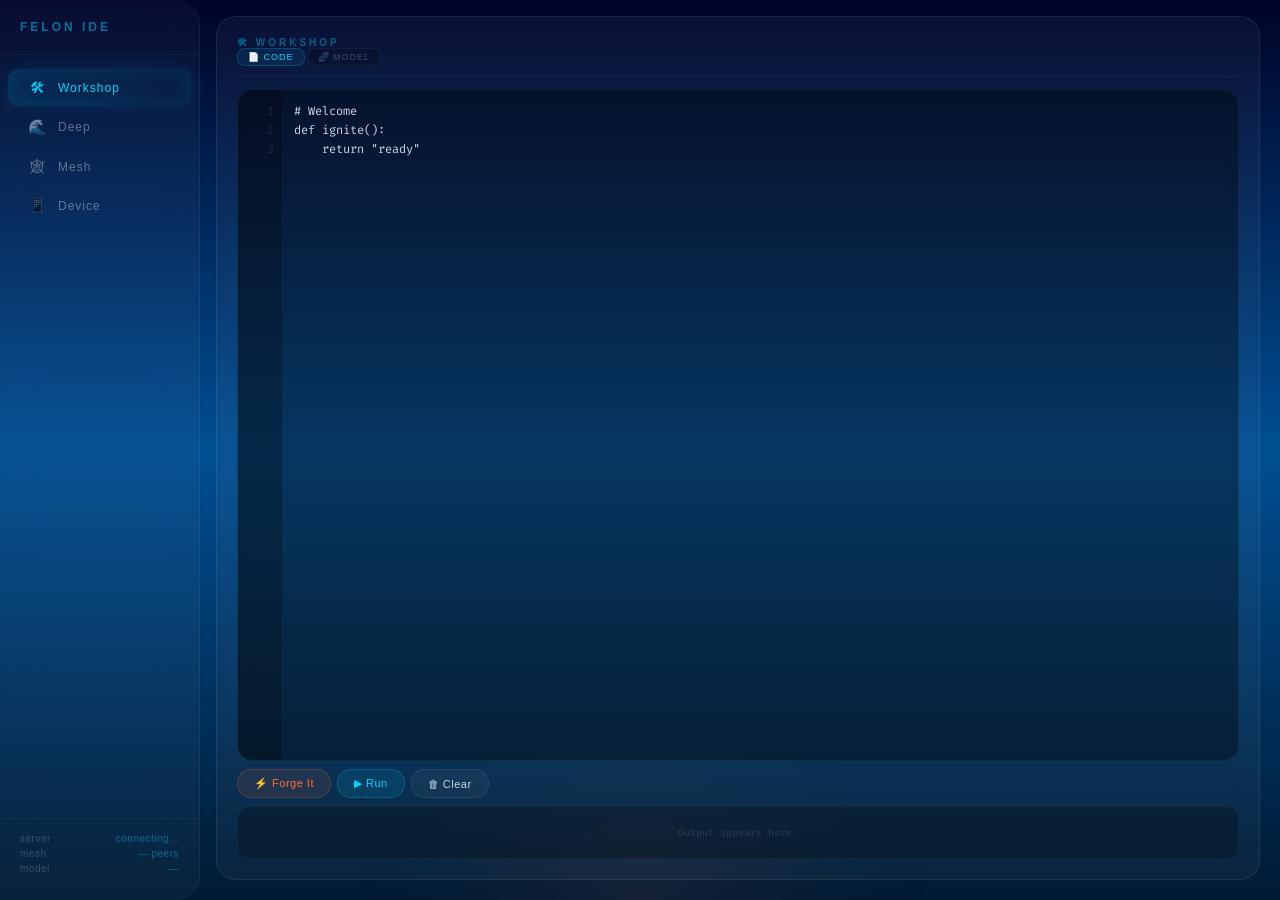
==== index.html @ 9ac079b7 "FELON IDE: universal model platform - train, chain, deploy any model" ====
<!DOCTYPE html>
<html lang="en">
<head>
<meta charset="UTF-8">
<meta name="viewport" content="width=device-width, initial-scale=1.0">
<title>FELON IDE</title>
<link rel="stylesheet" href="style.css">
<link href="https://fonts.googleapis.com/css2?family=Fira+Code:wght@300;400;500&display=swap" rel="stylesheet">
</head>
<body>

<div id="splash">
    <div class="splash-bg"></div>
    <div class="splash-stars"></div>
    <div class="splash-logo-container">
        <div class="splash-title">FELON IDE</div>
        <div class="splash-sub">U N I V E R S A L &nbsp; M O D E L &nbsp; P L A T F O R M</div>
    </div>
</div>

<div id="app">
    <aside id="sidebar">
        <div class="sidebar-logo-area">
            <span class="sidebar-brand-text">FELON IDE</span>
        </div>

        <button class="sidebar-tab active" data-panel="workshop">
            <span class="icon">&#x1F6E0;</span> <span>Workshop</span>
        </button>
        <button class="sidebar-tab" data-panel="deep">
            <span class="icon">&#x1F30A;</span> <span>Deep</span>
        </button>
        <button class="sidebar-tab" data-panel="mesh">
            <span class="icon">&#x1F578;</span> <span>Mesh</span>
        </button>
        <button class="sidebar-tab" data-panel="device">
            <span class="icon">&#x1F4F1;</span> <span>Device</span>
        </button>

        <div class="sidebar-status">
            <div class="status-row"><span class="label">server</span><span class="value" id="sidebar-engine">connecting...</span></div>
            <div class="status-row"><span class="label">mesh</span><span class="value" id="sidebar-mesh-peers">— peers</span></div>
            <div class="status-row"><span class="label">model</span><span class="value" id="sidebar-model">—</span></div>
        </div>
    </aside>

    <main id="main">
        <!-- Workshop: Code + Models -->
        <section id="panel-workshop" class="panel active">
            <div class="panel-header">
                <span>&#x1F6E0; Workshop</span>
                <div class="workshop-mode-tabs">
                    <button class="workshop-mode-tab active" data-mode="code">&#x1F4C4; Code</button>
                    <button class="workshop-mode-tab" data-mode="model">&#x1F9EC; Model</button>
                </div>
            </div>

            <!-- Code Mode -->
            <div id="workshop-code" class="workshop-mode-content">
                <div class="editor-wrapper">
                    <div id="editor-gutter" class="editor-gutter"><div>1</div></div>
                    <textarea id="code-editor" class="editor-area" placeholder="# Write code. Build anything." spellcheck="false"># Welcome
def ignite():
    return "ready"</textarea>
                </div>
                <div class="editor-actions">
                    <button id="forge-btn" class="btn btn-fire">&#x26A1; Forge It</button>
                    <button id="workshop-run-btn" class="btn btn-primary">&#x25B6; Run</button>
                    <button class="btn" onclick="document.getElementById('code-editor').value = ''">&#x1F5D1; Clear</button>
                </div>
                <div id="forge-log" class="forge-log">
                    <div class="forge-log-empty">Output appears here.</div>
                </div>
            </div>

            <!-- Model Mode -->
            <div id="workshop-model" class="workshop-mode-content" style="display:none">
                <div class="model-grid">
                    <div class="model-section" id="model-upload-section">
                        <div class="model-section-title">Load Model</div>
                        <div class="model-field">
                            <span class="model-field-label">Source</span>
                            <select id="model-source" class="model-select">
                                <option value="upload">Upload file</option>
                                <option value="huggingface">Hugging Face</option>
                                <option value="mesh">Mesh network</option>
                            </select>
                        </div>
                        <div id="model-upload-area" class="model-upload-area">
                            <div class="model-upload-zone" id="model-upload-zone">&#x1F4C2; Drop model file here or click to browse</div>
                        </div>
                        <div id="model-hf-area" class="model-hf-area" style="display:none">
                            <div class="model-field">
                                <span class="model-field-label">Model ID</span>
                                <input id="model-hf-id" class="model-input" placeholder="e.g. google/gemma-2-2b-it">
                            </div>
                            <button id="model-load-hf" class="btn btn-primary btn-small">Load</button>
                        </div>
                        <div class="model-loaded" id="model-loaded" style="display:none">
                            <div class="model-loaded-name" id="model-loaded-name">—</div>
                            <button id="model-unload" class="btn btn-small">&#x274C; Unload</button>
                        </div>
                        <hr class="model-divider">
                        <div class="model-field">
                            <span class="model-field-label">Params</span>
                            <div class="model-params-row">
                                <input id="model-lr" class="model-input model-input-sm" placeholder="lr" value="2e-5">
                                <input id="model-epochs" class="model-input model-input-sm" placeholder="epochs" value="3">
                                <input id="model-batch" class="model-input model-input-sm" placeholder="batch" value="8">
                            </div>
                        </div>
                    </div>
                    <div class="model-section" id="model-training-section">
                        <div class="model-section-title">Train / Chain</div>
                        <div class="model-field">
                            <span class="model-field-label">Training data</span>
                            <select id="model-data-source" class="model-select">
                                <option value="workshop">Workshop code</option>
                                <option value="file">Upload file</option>
                                <option value="mesh">Mesh dataset</option>
                            </select>
                        </div>
                        <div class="model-actions">
                            <button id="model-train-btn" class="btn btn-fire btn-small">&#x26A1; Train</button>
                            <button id="model-finetune-btn" class="btn btn-primary btn-small">&#x1F9EC; Fine-tune</button>
                            <button id="model-distill-btn" class="btn btn-small">&#x1F4A1; Distill</button>
                            <button id="model-breakdown-btn" class="btn btn-small">&#x1F50D; Analyze</button>
                        </div>
                        <div class="model-field" style="margin-top:8px">
                            <span class="model-field-label">Chain: Teacher &#x2192; Student</span>
                            <div class="model-chain-row">
                                <input id="model-teacher" class="model-input model-input-sm" placeholder="teacher model">
                                <span style="color:rgba(200,214,229,0.3)">&#x2192;</span>
                                <input id="model-student" class="model-input model-input-sm" placeholder="student model">
                            </div>
                            <button id="model-chain-btn" class="btn btn-small" style="margin-top:4px">&#x1F517; Chain Train</button>
                        </div>
                    </div>
                    <div class="model-section model-log-section" id="model-log-section">
                        <div class="model-section-title">Training Log</div>
                        <div id="model-log" class="model-log">
                            <div class="model-log-empty">Load a model and start training.</div>
                        </div>
                    </div>
                </div>
            </div>
        </section>

        <!-- Deep: Terminal / Chat -->
        <section id="panel-deep" class="panel">
            <div class="panel-header">&#x1F30A; Deep — Terminal &amp; Chat</div>
            <div class="terminal-wrapper">
                <div id="terminal-output"></div>
                <div class="terminal-input-line">
                    <span class="terminal-prompt">></span>
                    <input id="terminal-input" class="terminal-input" placeholder="Type a command or message..." spellcheck="false" autofocus>
                </div>
            </div>
            <div class="deep-quick-actions">
                <button class="btn btn-small deep-quick" data-cmd="help">&#x2753; Help</button>
                <button class="btn btn-small deep-quick" data-cmd="stats">&#x1F4CA; Stats</button>
                <button class="btn btn-small deep-quick" data-cmd="rabbit">&#x1F430; Rabbit</button>
                <button class="btn btn-small deep-quick" data-cmd="build">&#x1F525; Build</button>
                <button class="btn btn-small deep-quick" data-cmd="test">&#x2705; Test</button>
                <button class="btn btn-small deep-quick" data-cmd="mesh search">&#x1F578; Search Mesh</button>
            </div>
        </section>

        <!-- Mesh: P2P Network -->
        <section id="panel-mesh" class="panel">
            <div class="panel-header">&#x1F578; Mesh — Decentralized P2P Network</div>
            <div class="mesh-grid">
                <div class="mesh-section" id="mesh-identity">
                    <div class="mesh-section-title">Node</div>
                    <div class="mesh-id-row"><span class="mesh-id-label">ID</span><span class="mesh-id-value" id="mesh-node-id">initializing...</span></div>
                    <div class="mesh-id-row"><span class="mesh-id-label">key</span><span class="mesh-id-value mesh-key" id="mesh-pubkey">—</span></div>
                    <div class="mesh-id-row"><span class="mesh-id-label">peers</span><span class="mesh-id-value" id="mesh-peers">0</span></div>
                    <div class="mesh-status-badge">&#x25CF; Online</div>
                    <hr class="mesh-divider">
                    <div class="mesh-repo-actions">
                        <button id="mesh-init-btn" class="btn btn-small mesh-action">&#x1F4C1; Init</button>
                        <button id="mesh-publish-btn" class="btn btn-small btn-primary mesh-action">&#x1F4E4; Publish</button>
                        <button id="mesh-clone-btn" class="btn btn-small mesh-action">&#x1F4E5; Clone</button>
                    </div>
                    <div id="mesh-repo-input-area" class="mesh-repo-input-area" style="display:none">
                        <input id="mesh-repo-input" class="mesh-input" placeholder="repo name or node/repo">
                        <button id="mesh-repo-confirm" class="btn btn-small btn-primary">Go</button>
                    </div>
                </div>
                <div class="mesh-section mesh-feed-section" id="mesh-feed-section">
                    <div class="mesh-section-title">Network Feed</div>
                    <div id="mesh-feed" class="mesh-feed">
                        <div class="mesh-feed-empty">No peers yet — repos appear here.</div>
                    </div>
                </div>
            </div>
        </section>

        <!-- Device: Android APK Builder -->
        <section id="panel-device" class="panel">
            <div class="panel-header">&#x1F4F1; Device — Android APK Builder</div>
            <div class="device-grid">
                <div class="device-section" id="device-env">
                    <div class="device-section-title">Environment</div>
                    <div class="device-row"><span class="device-label">SDK</span><span class="device-value" id="device-sdk">checking...</span></div>
                    <div class="device-row"><span class="device-label">ADB</span><span class="device-value" id="device-adb">checking...</span></div>
                    <div class="device-row"><span class="device-label">Gradle</span><span class="device-value" id="device-gradle">checking...</span></div>
                    <div class="device-row"><span class="device-label">Devices</span><span class="device-value" id="device-devices">0</span></div>
                </div>
                <div class="device-section" id="device-config">
                    <div class="device-section-title">App Config</div>
                    <div class="device-field"><span class="device-field-label">App Name</span><input id="device-app-name" class="device-input" value="FelonApp"></div>
                    <div class="device-field"><span class="device-field-label">Package</span><input id="device-package" class="device-input" value="com.felon.app"></div>
                    <div class="device-field"><span class="device-field-label">Activity</span><input id="device-activity" class="device-input" value="MainActivity"></div>
                </div>
                <div class="device-section" id="device-actions-panel">
                    <div class="device-section-title">Actions</div>
                    <div class="device-button-grid">
                        <button id="device-gen-btn" class="btn device-btn">&#x1F4C2; Generate</button>
                        <button id="device-build-btn" class="btn btn-fire device-btn">&#x1F525; Build APK</button>
                        <button id="device-verify-btn" class="btn device-btn" disabled>&#x1F50D; Verify</button>
                        <button id="device-install-btn" class="btn btn-primary device-btn" disabled>&#x1F4E4; Install</button>
                        <button id="device-run-btn" class="btn device-btn" disabled>&#x25B6; Run</button>
                    </div>
                </div>
                <div class="device-section" id="device-output-panel">
                    <div class="device-section-title">Output</div>
                    <div id="device-output" class="device-output">
                        <div class="device-output-empty">Build output appears here.</div>
                    </div>
                    <div id="device-verify-output" class="device-verify-output"></div>
                </div>
            </div>
        </section>
    </main>
</div>

<!-- White Rabbit Consent Overlay -->
<div id="rabbit-consent" class="rabbit-consent-overlay">
    <div class="rabbit-consent-card">
        <div class="rabbit-consent-header">
            <div class="rabbit-consent-icon">&#x1F430;</div>
            <div class="rabbit-consent-title">White Rabbit Protocol</div>
            <div class="rabbit-consent-subtitle">Truth-Seeking Engine — For the Ghost</div>
        </div>
        <div class="rabbit-consent-body">
            <div class="rabbit-consent-section">
                <div class="rabbit-consent-section-title">What This Is</div>
                <div class="rabbit-consent-text">
                    White Rabbit is a truth-seeking investigator that traverses the dark web,
                    finding patterns and discrepancies across domains. It connects disclosures,
                    archives, and records to reveal hidden relationships.
                    It is designed to challenge everything you believe.
                </div>
            </div>
            <div class="rabbit-consent-section">
                <div class="rabbit-consent-section-title warning">&#x26A0;&#xFE0F; Not for Everyone</div>
                <div class="rabbit-consent-text warning-text">
                    This mode accesses unfiltered information. It may challenge your worldview
                    and expose things you cannot unsee. You must explicitly consent.
                    This runs for the ghost — the model uses it to question itself.
                </div>
            </div>
        </div>
        <div class="rabbit-consent-footer">
            <label class="rabbit-consent-check-label">
                <input type="checkbox" id="rabbit-consent-check">
                <span>I understand. I want to follow the White Rabbit.</span>
            </label>
            <button id="rabbit-consent-btn" class="btn btn-rabbit" disabled>&#x1F430; Enter the Rabbit Hole</button>
            <button id="rabbit-consent-decline" class="btn">Not for me</button>
        </div>
    </div>
</div>

<script src="app.js"></script>
</body>
</html>
---- style.css ----
*, *::before, *::after { margin: 0; padding: 0; box-sizing: border-box; }
html, body { height: 100%; overflow: hidden; }

body {
    font-family: 'Segoe UI', -apple-system, BlinkMacSystemFont, sans-serif;
    background: linear-gradient(180deg, #000428 0%, #004e92 50%, #001a33 100%);
    color: #c8d6e5;
    overflow: hidden;
    user-select: none;
}
body::after {
    content: '';
    position: fixed; bottom: -200px; left: 50%; transform: translateX(-50%);
    width: 600px; height: 400px;
    background: radial-gradient(ellipse at center, rgba(255,107,53,0.08) 0%, rgba(255,107,53,0.02) 40%, transparent 70%);
    pointer-events: none; z-index: 0;
}

/* Splash */
#splash {
    position: fixed; inset: 0; z-index: 1000;
    display: flex; flex-direction: column; align-items: center; justify-content: center;
    overflow: hidden;
    animation: splashFade 0.8s ease-out 3.2s forwards;
}
@keyframes splashFade { to { opacity: 0; pointer-events: none; } }
.splash-bg {
    position: absolute; inset: 0;
    background: #000005;
    animation: bgDescent 3s ease-in-out forwards;
}
@keyframes bgDescent {
    0% { background: #000005; }
    25% { background: radial-gradient(ellipse at 50% 30%, #000428, #000005); }
    50% { background: radial-gradient(ellipse at 50% 50%, #001a3a, #000428); }
    75% { background: radial-gradient(ellipse at 50% 50%, #003b6f, #001a3a); }
    100% { background: radial-gradient(ellipse at 50% 60%, #ff6b35 0%, #001a3a 30%, #000428 100%); }
}
.splash-stars { position: absolute; inset: 0; animation: starsFade 1.5s ease-out forwards; }
@keyframes starsFade { to { opacity: 0.2; } }
.splash-logo-container {
    position: relative; z-index: 2;
    animation: logoDescent 2.8s cubic-bezier(0.22, 0.97, 0.36, 1) forwards;
    transform: translateY(-120px); opacity: 0;
}
@keyframes logoDescent {
    0% { transform: translateY(-120px) scale(0.6); opacity: 0; }
    20% { transform: translateY(-40px) scale(0.85); opacity: 0.3; }
    50% { transform: translateY(-10px) scale(0.95); opacity: 0.7; }
    75% { transform: translateY(0) scale(1.05); opacity: 1; }
    100% { transform: translateY(0) scale(1); opacity: 1; }
}
.splash-logo-img {
    width: clamp(100px, 20vw, 180px);
    filter: drop-shadow(0 0 30px rgba(0,212,255,0.3));
    animation: logoGlowPulse 2s ease-in-out infinite 1.5s;
}
@keyframes logoGlowPulse {
    0%, 100% { filter: drop-shadow(0 0 20px rgba(0,212,255,0.3)) brightness(1); }
    50% { filter: drop-shadow(0 0 40px rgba(255,51,102,0.4)) brightness(1.2); }
}
.splash-title {
    font-size: clamp(1.8rem, 6vw, 3.5rem);
    font-weight: 100; letter-spacing: 16px;
    color: transparent;
    background: linear-gradient(135deg, #00d4ff 0%, #ffffff 50%, #ff6b35 100%);
    -webkit-background-clip: text; background-clip: text;
    margin-top: 16px;
    opacity: 0;
    animation: titleReveal 0.6s ease-out 1.8s forwards;
}
@keyframes titleReveal { to { opacity: 1; } }
.splash-sub {
    font-size: clamp(0.5rem, 1.2vw, 0.85rem);
    font-weight: 200; letter-spacing: 8px;
    color: rgba(0, 212, 255, 0.4);
    margin-top: 8px;
    opacity: 0;
    animation: titleReveal 0.6s ease-out 2.2s forwards;
}
.splash-particle {
    position: absolute; border-radius: 50%;
    background: #00d4ff;
    animation: particleStreak 2.5s ease-in infinite;
}
@keyframes particleStreak {
    0% { transform: translateY(-20px) scale(1); opacity: 0; }
    20% { opacity: 0.6; }
    80% { opacity: 0.2; }
    100% { transform: translateY(100vh) scale(0); opacity: 0; }
}

/* Bubbles */
.bubble {
    position: fixed; border-radius: 50%; pointer-events: none; z-index: 0;
    background: radial-gradient(circle at 30% 30%, rgba(0,212,255,0.08), transparent 70%);
    animation: floatUp linear infinite;
}
@keyframes floatUp {
    0% { transform: translateY(0) scale(1); opacity: 0; }
    10% { opacity: 0.4; }
    90% { opacity: 0.1; }
    100% { transform: translateY(-100vh) scale(0.3); opacity: 0; }
}

/* Layout */
#app {
    position: fixed; inset: 0; z-index: 1;
    display: flex;
    opacity: 0;
    animation: appFadeIn 0.8s ease-out 3.2s forwards;
}
@keyframes appFadeIn { to { opacity: 1; } }

/* Sidebar */
#sidebar {
    width: 200px; min-width: 200px;
    display: flex; flex-direction: column;
    background: rgba(255,255,255,0.03);
    backdrop-filter: blur(20px);
    -webkit-backdrop-filter: blur(20px);
    border-right: 1px solid rgba(255,255,255,0.06);
    border-radius: 0 24px 24px 0;
    padding: 20px 0 12px;
    gap: 2px;
    z-index: 2;
}
.sidebar-logo-area {
    display: flex; align-items: center; gap: 12px;
    padding: 0 20px 20px;
    border-bottom: 1px solid rgba(255,255,255,0.05);
    margin-bottom: 12px;
}
.sidebar-logo-mini { width: 32px; height: 38px; animation: heartbeat 3s ease-in-out infinite; }
@keyframes heartbeat {
    0%, 100% { transform: scale(1); }
    15% { transform: scale(1.08); }
    30% { transform: scale(1); }
    45% { transform: scale(1.05); }
    60% { transform: scale(1); }
}
.sidebar-brand-text { font-size: 12px; font-weight: 600; letter-spacing: 3px; color: rgba(0,212,255,0.5); }

.sidebar-tab {
    display: flex; align-items: center; gap: 10px;
    padding: 10px 20px;
    cursor: pointer;
    font-size: 12px; font-weight: 300; letter-spacing: 1px;
    color: rgba(200,214,229,0.45);
    border: none; background: none;
    transition: all 0.2s ease;
    border-radius: 10px;
    margin: 0 8px;
    text-align: left;
}
.sidebar-tab:hover {
    color: rgba(200,214,229,0.8);
    background: rgba(255,255,255,0.03);
    box-shadow: 0 0 20px rgba(0,212,255,0.15);
}
.sidebar-tab.active {
    color: #00d4ff;
    background: linear-gradient(135deg, rgba(0,212,255,0.1), rgba(0,212,255,0.02));
    box-shadow: inset 0 0 20px rgba(0,212,255,0.1), 0 0 20px rgba(0,212,255,0.1);
}
.sidebar-tab .icon { font-size: 15px; width: 20px; text-align: center; }
.sidebar-status { margin-top: auto; padding: 12px 16px; border-top: 1px solid rgba(255,255,255,0.04); font-size: 10px; }
.status-row { display: flex; justify-content: space-between; padding: 2px 4px; color: rgba(200,214,229,0.25); letter-spacing: 0.5px; }
.status-row .value { color: rgba(0,212,255,0.4); }

/* Main */
#main { flex: 1; display: flex; flex-direction: column; padding: 16px 20px 20px 16px; overflow: hidden; min-width: 0; }
.panel {
    display: none;
    flex-direction: column;
    height: 100%;
    background: rgba(255,255,255,0.04);
    backdrop-filter: blur(16px);
    -webkit-backdrop-filter: blur(16px);
    border-radius: 20px;
    border: 1px solid rgba(255,255,255,0.08);
    padding: 20px;
    overflow: hidden;
    animation: fadeSlideIn 0.4s ease-out;
}
@keyframes fadeSlideIn { from { opacity: 0; transform: translateY(8px); } to { opacity: 1; transform: translateY(0); } }
.panel.active { display: flex; }

.panel-header {
    font-size: 10px; font-weight: 600; letter-spacing: 3px; text-transform: uppercase;
    color: rgba(0,212,255,0.4);
    margin-bottom: 12px;
    padding-bottom: 10px;
    border-bottom: 1px solid rgba(255,255,255,0.04);
    flex-shrink: 0;
}

/* ── Workshop ── */
.editor-wrapper { flex: 1; display: flex; background: rgba(0,0,0,0.35); border-radius: 16px; overflow: hidden; border: 1px solid rgba(255,255,255,0.05); min-height: 0; }
.editor-gutter { width: 44px; min-width: 44px; background: rgba(0,0,0,0.25); padding: 12px 8px; text-align: right; font-family: 'Fira Code', monospace; font-size: 12px; line-height: 1.6; color: rgba(255,255,255,0.1); user-select: none; overflow: hidden; }
.editor-area { flex: 1; background: transparent; border: none; outline: none; padding: 12px; font-family: 'Fira Code', monospace; font-size: 12px; line-height: 1.6; color: #c8d6e5; resize: none; tab-size: 4; caret-color: #00d4ff; }
.editor-area::placeholder { color: rgba(255,255,255,0.08); }

.editor-actions { display: flex; gap: 6px; margin-top: 8px; flex-shrink: 0; }
.btn {
    padding: 7px 16px;
    border: 1px solid rgba(255,255,255,0.08);
    border-radius: 14px;
    background: rgba(255,255,255,0.04);
    color: #c8d6e5;
    font-size: 11px; font-weight: 400; letter-spacing: 0.5px;
    cursor: pointer;
    transition: all 0.2s ease;
}
.btn:hover { background: rgba(255,255,255,0.08); border-color: rgba(0,212,255,0.2); }
.btn-primary { background: rgba(0,212,255,0.1); border-color: rgba(0,212,255,0.2); color: #00d4ff; }
.btn-primary:hover { background: rgba(0,212,255,0.2); }
.btn-fire { background: rgba(255,107,53,0.1); border-color: rgba(255,107,53,0.2); color: #ff6b35; }
.btn-fire:hover { background: rgba(255,107,53,0.2); box-shadow: 0 4px 20px rgba(255,107,53,0.15); transform: translateY(-1px); }
.btn-small { padding: 5px 12px; font-size: 10px; border-radius: 10px; }

.forge-log {
    margin-top: 8px;
    background: rgba(0,0,0,0.25);
    border-radius: 12px;
    padding: 10px;
    font-family: 'Fira Code', monospace;
    font-size: 11px; line-height: 1.5;
    max-height: 120px;
    overflow-y: auto;
    border: 1px solid rgba(255,255,255,0.04);
    flex-shrink: 0;
}
.forge-log::-webkit-scrollbar { width: 4px; }
.forge-log::-webkit-scrollbar-track { background: transparent; }
.forge-log::-webkit-scrollbar-thumb { background: rgba(0,212,255,0.15); border-radius: 8px; }
.forge-log-empty { color: rgba(200,214,229,0.15); text-align: center; padding: 8px; font-size: 10px; }
.forge-line { color: rgba(200,214,229,0.6); padding: 1px 0; white-space: pre-wrap; word-break: break-all; }
.forge-line.success { color: #00ff88; }
.forge-line.error { color: #ff3366; }
.forge-line.info { color: rgba(0,212,255,0.5); }

/* ── Deep ── */
.terminal-wrapper {
    flex: 1;
    background: rgba(0,0,0,0.5);
    border-radius: 16px;
    padding: 14px;
    font-family: 'Fira Code', 'Cascadia Code', monospace;
    font-size: 12px; line-height: 1.6;
    overflow-y: auto;
    border: 1px solid rgba(255,255,255,0.04);
    display: flex; flex-direction: column;
    min-height: 0;
}
.terminal-wrapper::-webkit-scrollbar { width: 4px; }
.terminal-wrapper::-webkit-scrollbar-track { background: transparent; }
.terminal-wrapper::-webkit-scrollbar-thumb { background: rgba(0,255,136,0.15); border-radius: 8px; }
#terminal-output { flex: 1; overflow-y: auto; min-height: 0; }
.terminal-line { color: rgba(0,255,136,0.7); word-break: break-all; padding: 1px 0; font-size: 12px; }
.terminal-line.prompt { color: #00ff88; }
.terminal-line.error { color: #ff3366; }
.terminal-line.info { color: rgba(200,214,229,0.4); }
.terminal-line.chimera { color: #00d4ff; }
.terminal-line.forge { color: #ff6b35; }
.terminal-line.rabbit { color: #ffffff; }
.terminal-line.dream { color: #c084fc; }
.terminal-line.test { color: #00ff88; }
.terminal-line.psycho-manifesto { color: #ff3366; font-weight: 600; font-size: 13px; letter-spacing: 1px; text-shadow: 0 0 20px rgba(255,51,102,0.3); }
.terminal-line.psycho-banner { color: #ff3366; font-weight: 700; font-size: 12px; letter-spacing: 2px; text-shadow: 0 0 30px rgba(255,51,102,0.4); }
.terminal-line.psycho-summary { color: #ff6b35; font-weight: 600; font-size: 11px; letter-spacing: 1px; text-shadow: 0 0 20px rgba(255,107,53,0.3); }

.terminal-input-line {
    display: flex; align-items: center; gap: 8px;
    margin-top: 6px; padding-top: 6px;
    border-top: 1px solid rgba(255,255,255,0.03);
    flex-shrink: 0;
}
.terminal-prompt { color: #00ff88; font-size: 12px; white-space: nowrap; }
.terminal-input {
    flex: 1;
    background: transparent; border: none; outline: none;
    color: #00ff88;
    font-family: 'Fira Code', monospace;
    font-size: 12px;
    caret-color: #00ff88;
}
.terminal-input::placeholder { color: rgba(0,255,136,0.12); }

.deep-quick-actions {
    display: flex; gap: 4px; margin-top: 8px; flex-wrap: wrap; flex-shrink: 0;
}
.deep-quick {
    background: rgba(0,212,255,0.06);
    border-color: rgba(0,212,255,0.1);
    color: rgba(0,212,255,0.5);
    font-size: 9px;
    letter-spacing: 0.5px;
}
.deep-quick:hover {
    background: rgba(0,212,255,0.12);
    color: #00d4ff;
}

/* ── Mesh ── */
.mesh-grid { flex: 1; display: grid; grid-template-columns: 1fr 1.5fr; gap: 12px; overflow: hidden; min-height: 0; }
.mesh-section { background: rgba(0,0,0,0.2); border-radius: 16px; padding: 16px; border: 1px solid rgba(255,255,255,0.04); overflow-y: auto; }
.mesh-section::-webkit-scrollbar { width: 4px; }
.mesh-section::-webkit-scrollbar-track { background: transparent; }
.mesh-section::-webkit-scrollbar-thumb { background: rgba(0,212,255,0.15); border-radius: 8px; }
.mesh-section-title { font-size: 9px; font-weight: 600; letter-spacing: 2px; text-transform: uppercase; color: rgba(0,212,255,0.3); margin-bottom: 10px; padding-bottom: 6px; border-bottom: 1px solid rgba(255,255,255,0.04); }
.mesh-feed-section { display: flex; flex-direction: column; }
.mesh-feed { flex: 1; overflow-y: auto; min-height: 0; }
.mesh-id-row { display: flex; justify-content: space-between; padding: 3px 0; font-size: 11px; border-bottom: 1px solid rgba(255,255,255,0.02); }
.mesh-id-label { color: rgba(200,214,229,0.35); font-weight: 300; letter-spacing: 1px; }
.mesh-id-value { color: #c8d6e5; font-family: 'Fira Code', monospace; font-size: 10px; }
.mesh-key { color: rgba(0,212,255,0.4); font-size: 9px; }
.mesh-status-badge { margin-top: 8px; font-size: 9px; letter-spacing: 2px; color: #00ff88; text-align: center; padding: 5px; border-radius: 10px; background: rgba(0,255,136,0.06); border: 1px solid rgba(0,255,136,0.12); }
.mesh-divider { border: none; border-top: 1px solid rgba(255,255,255,0.04); margin: 10px 0; }
.mesh-repo-actions { display: flex; gap: 4px; margin-top: 8px; flex-wrap: wrap; }
.mesh-action { flex: 1; min-width: 60px; text-align: center; }
.mesh-repo-input-area { display: flex; gap: 4px; margin-top: 6px; }
.mesh-input { flex: 1; padding: 5px 8px; background: rgba(0,0,0,0.35); border: 1px solid rgba(255,255,255,0.08); border-radius: 8px; color: #c8d6e5; font-family: 'Fira Code', monospace; font-size: 10px; outline: none; }
.mesh-input:focus { border-color: rgba(0,212,255,0.3); }

.mesh-feed-empty { display: flex; align-items: center; justify-content: center; height: 100%; font-size: 11px; font-weight: 200; color: rgba(200,214,229,0.15); text-align: center; padding: 20px; letter-spacing: 0.5px; line-height: 1.6; }
.mesh-feed-item { padding: 8px 10px; border-radius: 10px; background: rgba(255,255,255,0.02); border: 1px solid rgba(255,255,255,0.03); margin-bottom: 4px; transition: all 0.2s; cursor: pointer; }
.mesh-feed-item:hover { background: rgba(0,212,255,0.04); border-color: rgba(0,212,255,0.1); }
.mesh-feed-item-header { display: flex; justify-content: space-between; align-items: center; margin-bottom: 2px; }
.mesh-feed-item-name { font-size: 11px; font-weight: 400; color: #c8d6e5; }
.mesh-feed-item-node { font-size: 8px; font-family: 'Fira Code', monospace; color: rgba(0,212,255,0.3); }
.mesh-feed-item-meta { display: flex; gap: 10px; font-size: 9px; color: rgba(200,214,229,0.3); }

/* ── Device ── */
.device-grid { flex: 1; display: grid; grid-template-columns: 1fr 1.2fr; grid-template-rows: auto auto; gap: 10px; overflow: hidden; min-height: 0; }
.device-section { background: rgba(0,0,0,0.2); border-radius: 16px; padding: 14px; border: 1px solid rgba(255,255,255,0.04); overflow-y: auto; }
.device-section::-webkit-scrollbar { width: 4px; }
.device-section::-webkit-scrollbar-track { background: transparent; }
.device-section::-webkit-scrollbar-thumb { background: rgba(0,212,255,0.15); border-radius: 8px; }
.device-section-title { font-size: 9px; font-weight: 600; letter-spacing: 2px; text-transform: uppercase; color: rgba(0,212,255,0.3); margin-bottom: 10px; padding-bottom: 6px; border-bottom: 1px solid rgba(255,255,255,0.04); }
#device-env { grid-column: 1; grid-row: 1; }
#device-config { grid-column: 2; grid-row: 1; }
#device-actions-panel { grid-column: 1; grid-row: 2; }
#device-output-panel { grid-column: 2; grid-row: 2; }

.device-row { display: flex; justify-content: space-between; padding: 3px 0; font-size: 11px; border-bottom: 1px solid rgba(255,255,255,0.02); }
.device-label { color: rgba(200,214,229,0.35); font-weight: 300; letter-spacing: 1px; }
.device-value { color: #c8d6e5; font-family: 'Fira Code', monospace; font-size: 10px; }
.device-value.good { color: #00ff88; }
.device-value.bad { color: #ff3366; }
.device-field { margin-bottom: 6px; }
.device-field-label { display: block; font-size: 9px; font-weight: 300; letter-spacing: 1px; color: rgba(200,214,229,0.35); margin-bottom: 3px; }
.device-input { width: 100%; padding: 5px 8px; background: rgba(0,0,0,0.35); border: 1px solid rgba(255,255,255,0.08); border-radius: 8px; color: #c8d6e5; font-family: 'Fira Code', monospace; font-size: 11px; outline: none; transition: border-color 0.2s; }
.device-input:focus { border-color: rgba(0,212,255,0.3); }

.device-button-grid { display: grid; grid-template-columns: 1fr 1fr; gap: 6px; }
.device-btn { padding: 8px 10px; font-size: 10px; text-align: center; }
.device-btn:disabled { opacity: 0.3; cursor: not-allowed; }

.device-output { flex: 1; margin-top: 6px; background: rgba(0,0,0,0.3); border-radius: 10px; padding: 10px; font-family: 'Fira Code', monospace; font-size: 10px; line-height: 1.5; overflow-y: auto; min-height: 60px; border: 1px solid rgba(255,255,255,0.04); }
.device-output::-webkit-scrollbar { width: 4px; }
.device-output::-webkit-scrollbar-track { background: transparent; }
.device-output::-webkit-scrollbar-thumb { background: rgba(0,212,255,0.15); border-radius: 8px; }
.device-output-empty { color: rgba(200,214,229,0.15); text-align: center; padding: 12px; font-size: 10px; }
.device-output-line { color: rgba(200,214,229,0.6); padding: 1px 0; white-space: pre-wrap; word-break: break-all; }
.device-output-line.success { color: #00ff88; }
.device-output-line.error { color: #ff3366; }
.device-output-line.info { color: rgba(0,212,255,0.5); }
.device-verify-output { margin-top: 6px; font-family: 'Fira Code', monospace; font-size: 9px; color: rgba(200,214,229,0.4); line-height: 1.4; white-space: pre-wrap; }

/* ── Workshop: Code/Model Toggle ── */
.workshop-mode-tabs { display: flex; gap: 2px; margin-left: auto; }
.workshop-mode-tab {
    padding: 3px 10px;
    font-size: 9px; letter-spacing: 1px; text-transform: uppercase;
    border: 1px solid rgba(255,255,255,0.06);
    border-radius: 8px;
    background: rgba(0,0,0,0.2);
    color: rgba(200,214,229,0.3);
    cursor: pointer;
    transition: all 0.2s;
}
.workshop-mode-tab:hover { color: rgba(200,214,229,0.6); border-color: rgba(0,212,255,0.2); }
.workshop-mode-tab.active {
    color: #00d4ff;
    background: rgba(0,212,255,0.08);
    border-color: rgba(0,212,255,0.2);
}
.workshop-mode-content { display: flex; flex-direction: column; flex: 1; min-height: 0; }

/* ── Model Training ── */
.model-grid { flex: 1; display: grid; grid-template-columns: 1fr 1fr; grid-template-rows: auto 1fr; gap: 10px; overflow: hidden; min-height: 0; }
.model-section { background: rgba(0,0,0,0.2); border-radius: 14px; padding: 14px; border: 1px solid rgba(255,255,255,0.04); overflow-y: auto; display: flex; flex-direction: column; }
.model-section::-webkit-scrollbar { width: 4px; }
.model-section::-webkit-scrollbar-track { background: transparent; }
.model-section::-webkit-scrollbar-thumb { background: rgba(0,212,255,0.15); border-radius: 8px; }
.model-section-title { font-size: 9px; font-weight: 600; letter-spacing: 2px; text-transform: uppercase; color: rgba(0,212,255,0.3); margin-bottom: 8px; padding-bottom: 6px; border-bottom: 1px solid rgba(255,255,255,0.04); flex-shrink: 0; }
#model-upload-section { grid-column: 1; grid-row: 1; }
#model-training-section { grid-column: 2; grid-row: 1; }
.model-log-section { grid-column: 1 / 3; grid-row: 2; }

.model-field { margin-bottom: 6px; }
.model-field-label { display: block; font-size: 9px; font-weight: 300; letter-spacing: 1px; color: rgba(200,214,229,0.35); margin-bottom: 3px; }
.model-select {
    width: 100%; padding: 5px 8px;
    background: rgba(0,0,0,0.35);
    border: 1px solid rgba(255,255,255,0.08);
    border-radius: 8px;
    color: #c8d6e5;
    font-family: 'Fira Code', monospace;
    font-size: 10px;
    outline: none;
    cursor: pointer;
}
.model-select:focus { border-color: rgba(0,212,255,0.3); }
.model-select option { background: #001a33; color: #c8d6e5; }

.model-input { width: 100%; padding: 5px 8px; background: rgba(0,0,0,0.35); border: 1px solid rgba(255,255,255,0.08); border-radius: 8px; color: #c8d6e5; font-family: 'Fira Code', monospace; font-size: 10px; outline: none; }
.model-input:focus { border-color: rgba(0,212,255,0.3); }
.model-input-sm { width: auto; min-width: 50px; flex: 1; }
.model-params-row { display: flex; gap: 4px; }
.model-chain-row { display: flex; align-items: center; gap: 4px; }
.model-actions { display: flex; gap: 4px; flex-wrap: wrap; margin-top: 4px; }

.model-upload-area { margin: 6px 0; }
.model-upload-zone {
    padding: 16px;
    border: 1px dashed rgba(255,255,255,0.1);
    border-radius: 10px;
    text-align: center;
    font-size: 10px;
    color: rgba(200,214,229,0.2);
    cursor: pointer;
    transition: all 0.2s;
}
.model-upload-zone:hover { border-color: rgba(0,212,255,0.3); background: rgba(0,212,255,0.03); color: rgba(0,212,255,0.3); }

.model-hf-area { display: flex; gap: 4px; align-items: flex-end; margin: 6px 0; }
.model-hf-area .model-field { flex: 1; margin: 0; }

.model-loaded { display: flex; align-items: center; gap: 8px; margin: 6px 0; padding: 6px 10px; background: rgba(0,255,136,0.04); border: 1px solid rgba(0,255,136,0.1); border-radius: 8px; }
.model-loaded-name { font-size: 11px; font-weight: 400; color: #00ff88; flex: 1; }

.model-divider { border: none; border-top: 1px solid rgba(255,255,255,0.04); margin: 8px 0; }

.model-log { flex: 1; overflow-y: auto; font-family: 'Fira Code', monospace; font-size: 10px; line-height: 1.5; background: rgba(0,0,0,0.2); border-radius: 8px; padding: 8px; }
.model-log-empty { color: rgba(200,214,229,0.12); text-align: center; padding: 16px; font-size: 10px; }
.model-log-line { padding: 1px 4px; color: rgba(200,214,229,0.5); white-space: pre-wrap; word-break: break-all; }
.model-log-line.info { color: rgba(0,212,255,0.5); }
.model-log-line.success { color: #00ff88; }
.model-log-line.error { color: #ff3366; }
.model-log-line.train { color: #ff6b35; }

/* ── White Rabbit Consent ── */
.rabbit-consent-overlay {
    position: fixed; inset: 0; z-index: 9999;
    display: none;
    align-items: center; justify-content: center;
    background: rgba(0,0,10,0.9);
    backdrop-filter: blur(16px);
    -webkit-backdrop-filter: blur(16px);
}
.rabbit-consent-overlay.visible { display: flex; }
.rabbit-consent-card {
    width: min(520px, 90vw);
    max-height: 85vh;
    background: linear-gradient(180deg, rgba(20,0,40,0.95), rgba(0,0,20,0.98));
    border: 1px solid rgba(255,51,102,0.15);
    border-radius: 20px;
    display: flex; flex-direction: column;
    overflow: hidden;
    box-shadow: 0 0 80px rgba(255,51,102,0.08), 0 0 200px rgba(0,0,0,0.5);
}
.rabbit-consent-header {
    text-align: center;
    padding: 24px 24px 16px;
    border-bottom: 1px solid rgba(255,255,255,0.04);
    flex-shrink: 0;
}
.rabbit-consent-icon { font-size: 40px; margin-bottom: 8px; }
.rabbit-consent-title {
    font-size: 18px; font-weight: 200; letter-spacing: 6px;
    color: #ff3366;
}
.rabbit-consent-subtitle {
    font-size: 9px; font-weight: 200; letter-spacing: 4px;
    color: rgba(255,51,102,0.4);
    margin-top: 4px;
}
.rabbit-consent-body {
    flex: 1; overflow-y: auto;
    padding: 16px 24px;
}
.rabbit-consent-body::-webkit-scrollbar { width: 4px; }
.rabbit-consent-body::-webkit-scrollbar-track { background: transparent; }
.rabbit-consent-body::-webkit-scrollbar-thumb { background: rgba(255,51,102,0.15); border-radius: 8px; }
.rabbit-consent-section { margin-bottom: 14px; }
.rabbit-consent-section-title {
    font-size: 10px; font-weight: 600; letter-spacing: 2px; text-transform: uppercase;
    color: rgba(255,51,102,0.5);
    margin-bottom: 6px;
}
.rabbit-consent-section-title.warning { color: #ff6b35; }
.rabbit-consent-text {
    font-size: 11px; line-height: 1.6;
    color: rgba(200,214,229,0.6);
    font-weight: 300;
}
.rabbit-consent-text.warning-text { color: rgba(255,107,53,0.6); }
.rabbit-consent-list { margin-top: 4px; }
.rabbit-consent-item {
    display: flex; align-items: center; gap: 8px;
    padding: 3px 0;
    font-size: 11px; line-height: 1.5;
    color: rgba(200,214,229,0.5);
    font-weight: 300;
}
.rabbit-consent-footer {
    display: flex; flex-direction: column; gap: 8px;
    padding: 16px 24px 20px;
    border-top: 1px solid rgba(255,255,255,0.04);
    flex-shrink: 0;
}
.rabbit-consent-check-label {
    display: flex; align-items: center; gap: 8px;
    font-size: 11px; font-weight: 300;
    color: rgba(200,214,229,0.4);
    cursor: pointer;
}
.rabbit-consent-check-label input[type="checkbox"] {
    appearance: none; width: 14px; height: 14px;
    border: 1px solid rgba(255,255,255,0.15);
    border-radius: 4px;
    background: rgba(0,0,0,0.3);
    cursor: pointer;
    transition: all 0.2s;
}
.rabbit-consent-check-label input[type="checkbox"]:checked {
    background: rgba(255,51,102,0.2);
    border-color: #ff3366;
    box-shadow: 0 0 8px rgba(255,51,102,0.2);
}
.btn-rabbit {
    background: rgba(255,51,102,0.12);
    border-color: rgba(255,51,102,0.25);
    color: #ff3366;
    padding: 10px 24px;
    font-size: 12px;
}
.btn-rabbit:hover:not(:disabled) {
    background: rgba(255,51,102,0.2);
    box-shadow: 0 0 30px rgba(255,51,102,0.2);
}
.btn-rabbit:disabled { opacity: 0.3; cursor: not-allowed; }

::-webkit-scrollbar { width: 4px; }
::-webkit-scrollbar-track { background: transparent; }
::-webkit-scrollbar-thumb { background: rgba(255,255,255,0.06); border-radius: 8px; }
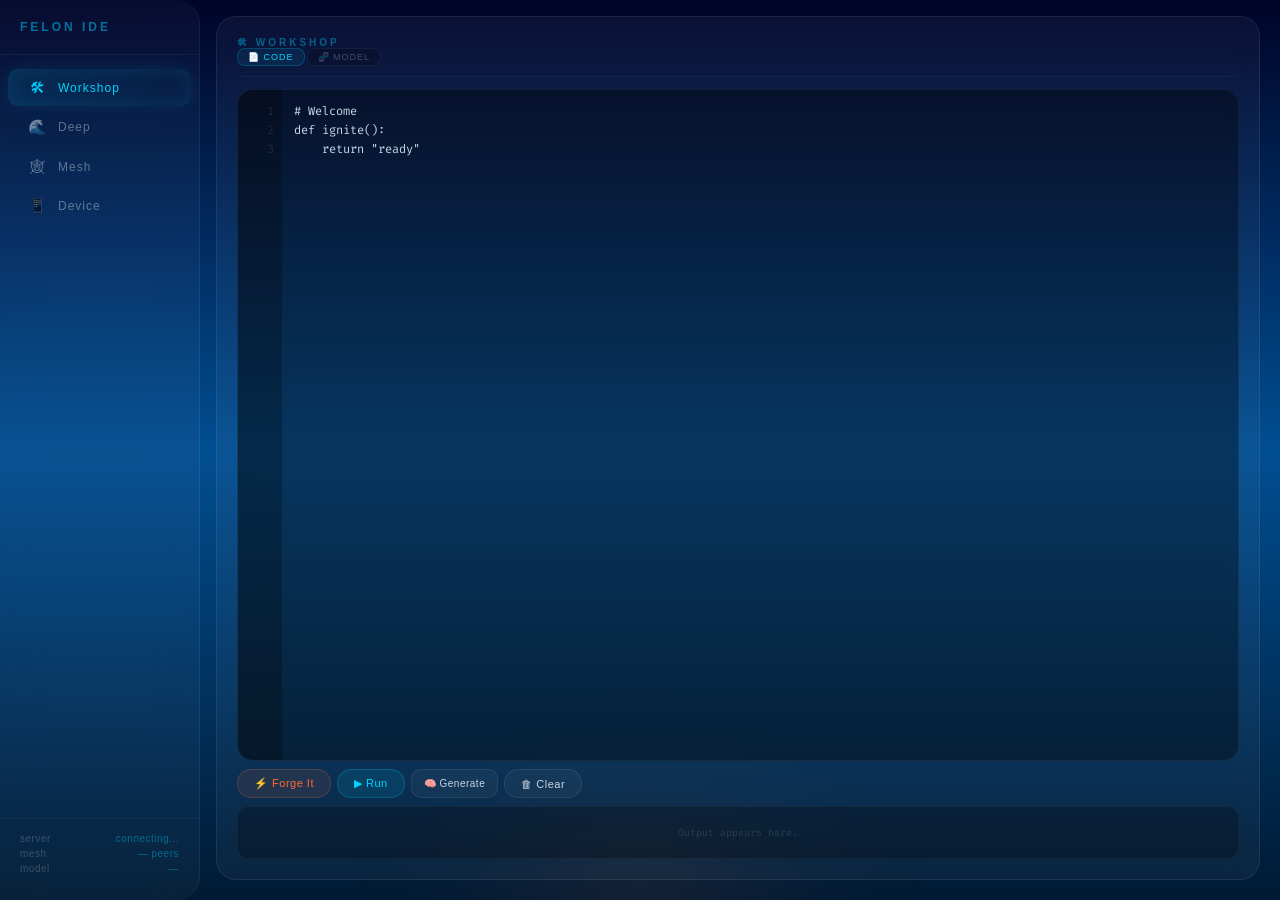
==== commit 3dc81521: "Add IDE training status page, voice assistant, model service, grant pitch; update README with dev st" ====
--- a/index.html
+++ b/index.html
@@ -66,7 +66,13 @@
                 <div class="editor-actions">
                     <button id="forge-btn" class="btn btn-fire">&#x26A1; Forge It</button>
                     <button id="workshop-run-btn" class="btn btn-primary">&#x25B6; Run</button>
+                    <button id="workshop-gen-btn" class="btn btn-small">&#x1F9E0; Generate</button>
                     <button class="btn" onclick="document.getElementById('code-editor').value = ''">&#x1F5D1; Clear</button>
+                </div>
+                <div class="editor-gen-params" id="editor-gen-params" style="display:none">
+                    <input id="gen-prompt" class="model-input" placeholder="Prompt (leave blank to continue from cursor)" style="flex:1">
+                    <input id="gen-tokens" class="model-input model-input-sm" placeholder="tokens" value="128" style="width:70px">
+                    <input id="gen-temp" class="model-input model-input-sm" placeholder="temp" value="0.7" style="width:60px">
                 </div>
                 <div id="forge-log" class="forge-log">
                     <div class="forge-log-empty">Output appears here.</div>
@@ -196,39 +202,84 @@
             </div>
         </section>
 
-        <!-- Device: Android APK Builder -->
+        <!-- Device: Android APK Builder + Voice Assistant -->
         <section id="panel-device" class="panel">
-            <div class="panel-header">&#x1F4F1; Device — Android APK Builder</div>
-            <div class="device-grid">
-                <div class="device-section" id="device-env">
-                    <div class="device-section-title">Environment</div>
-                    <div class="device-row"><span class="device-label">SDK</span><span class="device-value" id="device-sdk">checking...</span></div>
-                    <div class="device-row"><span class="device-label">ADB</span><span class="device-value" id="device-adb">checking...</span></div>
-                    <div class="device-row"><span class="device-label">Gradle</span><span class="device-value" id="device-gradle">checking...</span></div>
-                    <div class="device-row"><span class="device-label">Devices</span><span class="device-value" id="device-devices">0</span></div>
-                </div>
-                <div class="device-section" id="device-config">
-                    <div class="device-section-title">App Config</div>
-                    <div class="device-field"><span class="device-field-label">App Name</span><input id="device-app-name" class="device-input" value="FelonApp"></div>
-                    <div class="device-field"><span class="device-field-label">Package</span><input id="device-package" class="device-input" value="com.felon.app"></div>
-                    <div class="device-field"><span class="device-field-label">Activity</span><input id="device-activity" class="device-input" value="MainActivity"></div>
-                </div>
-                <div class="device-section" id="device-actions-panel">
-                    <div class="device-section-title">Actions</div>
-                    <div class="device-button-grid">
-                        <button id="device-gen-btn" class="btn device-btn">&#x1F4C2; Generate</button>
-                        <button id="device-build-btn" class="btn btn-fire device-btn">&#x1F525; Build APK</button>
-                        <button id="device-verify-btn" class="btn device-btn" disabled>&#x1F50D; Verify</button>
-                        <button id="device-install-btn" class="btn btn-primary device-btn" disabled>&#x1F4E4; Install</button>
-                        <button id="device-run-btn" class="btn device-btn" disabled>&#x25B6; Run</button>
-                    </div>
-                </div>
-                <div class="device-section" id="device-output-panel">
-                    <div class="device-section-title">Output</div>
-                    <div id="device-output" class="device-output">
-                        <div class="device-output-empty">Build output appears here.</div>
-                    </div>
-                    <div id="device-verify-output" class="device-verify-output"></div>
+            <div class="panel-header">&#x1F4F1; Device — Android + Voice Assistant</div>
+            <div class="device-tabs">
+                <button class="device-tab active" data-device-tab="android">&#x1F916; Android</button>
+                <button class="device-tab" data-device-tab="voice">&#x1F50A; Voice</button>
+            </div>
+            <!-- Android Tab -->
+            <div id="device-tab-android" class="device-tab-content">
+                <div class="device-grid">
+                    <div class="device-section" id="device-env">
+                        <div class="device-section-title">Environment</div>
+                        <div class="device-row"><span class="device-label">SDK</span><span class="device-value" id="device-sdk">checking...</span></div>
+                        <div class="device-row"><span class="device-label">ADB</span><span class="device-value" id="device-adb">checking...</span></div>
+                        <div class="device-row"><span class="device-label">Gradle</span><span class="device-value" id="device-gradle">checking...</span></div>
+                        <div class="device-row"><span class="device-label">Devices</span><span class="device-value" id="device-devices">0</span></div>
+                    </div>
+                    <div class="device-section" id="device-config">
+                        <div class="device-section-title">App Config</div>
+                        <div class="device-field"><span class="device-field-label">App Name</span><input id="device-app-name" class="device-input" value="FelonApp"></div>
+                        <div class="device-field"><span class="device-field-label">Package</span><input id="device-package" class="device-input" value="com.felon.app"></div>
+                        <div class="device-field"><span class="device-field-label">Activity</span><input id="device-activity" class="device-input" value="MainActivity"></div>
+                    </div>
+                    <div class="device-section" id="device-actions-panel">
+                        <div class="device-section-title">Actions</div>
+                        <div class="device-button-grid">
+                            <button id="device-gen-btn" class="btn device-btn">&#x1F4C2; Generate</button>
+                            <button id="device-build-btn" class="btn btn-fire device-btn">&#x1F525; Build APK</button>
+                            <button id="device-verify-btn" class="btn device-btn" disabled>&#x1F50D; Verify</button>
+                            <button id="device-install-btn" class="btn btn-primary device-btn" disabled>&#x1F4E4; Install</button>
+                            <button id="device-run-btn" class="btn device-btn" disabled>&#x25B6; Run</button>
+                        </div>
+                    </div>
+                    <div class="device-section" id="device-output-panel">
+                        <div class="device-section-title">Output</div>
+                        <div id="device-output" class="device-output">
+                            <div class="device-output-empty">Build output appears here.</div>
+                        </div>
+                        <div id="device-verify-output" class="device-verify-output"></div>
+                    </div>
+                </div>
+            </div>
+            <!-- Voice Assistant Tab -->
+            <div id="device-tab-voice" class="device-tab-content" style="display:none">
+                <div class="voice-grid">
+                    <div class="voice-section" id="voice-status-section">
+                        <div class="voice-section-title">Voice Engine</div>
+                        <div class="voice-row"><span class="voice-label">STT (Whisper)</span><span class="voice-value" id="voice-stt">checking...</span></div>
+                        <div class="voice-row"><span class="voice-label">TTS (Piper)</span><span class="voice-value" id="voice-tts">checking...</span></div>
+                        <div class="voice-row"><span class="voice-label">Wake Word</span><span class="voice-value" id="voice-wake">—</span></div>
+                        <div class="voice-row"><span class="voice-label">Intents</span><span class="voice-value" id="voice-intents">0</span></div>
+                    </div>
+                    <div class="voice-section" id="voice-command-section">
+                        <div class="voice-section-title">Test Voice Command</div>
+                        <div class="voice-input-row">
+                            <input id="voice-text-input" class="voice-input" placeholder="Type a voice command..." spellcheck="false">
+                            <button id="voice-send-btn" class="btn btn-primary">&#x1F50A; Send</button>
+                        </div>
+                        <div class="voice-intent-display" id="voice-intent-display">
+                            <span class="voice-intent-label">Intent: </span><span class="voice-intent-value" id="voice-intent-value">—</span>
+                        </div>
+                        <div id="voice-response" class="voice-response">
+                            <div class="voice-response-empty">Command response appears here.</div>
+                        </div>
+                    </div>
+                    <div class="voice-section" id="voice-architecture-section">
+                        <div class="voice-section-title">Architecture</div>
+                        <div class="voice-arch-text">
+                        <pre>User &#x2192; [Wake Word] &#x2192; [STT: Whisper] &#x2192; [FELON Core] &#x2192; [TTS: Piper] &#x2192; User
+                                        &#x2193;
+                                [Q-NFRE Knowledge]
+                                        &#x2193;
+                                [Nanobot Tools]</pre>
+                        </div>
+                        <div class="voice-arch-desc">
+                            Fully local. No cloud. No telemetry. Runs on Android via Device panel.
+                        </div>
+                    </div>
                 </div>
             </div>
         </section>
--- a/style.css
+++ b/style.css
@@ -556,3 +556,69 @@
 ::-webkit-scrollbar { width: 4px; }
 ::-webkit-scrollbar-track { background: transparent; }
 ::-webkit-scrollbar-thumb { background: rgba(255,255,255,0.06); border-radius: 8px; }
+
+/* Device tabs */
+.device-tabs {
+    display: flex; gap: 4px; padding: 4px 12px;
+    border-bottom: 1px solid rgba(255,255,255,0.04);
+}
+.device-tab {
+    padding: 4px 12px; font-size: 10px; background: transparent;
+    border: none; color: rgba(200,214,229,0.4); cursor: pointer;
+    border-radius: 4px 4px 0 0; transition: all 0.2s;
+}
+.device-tab:hover { color: rgba(200,214,229,0.7); background: rgba(255,255,255,0.03); }
+.device-tab.active { color: #00d4ff; background: rgba(0,212,255,0.06); }
+
+.device-tab-content { display: flex; flex: 1; overflow: hidden; }
+.device-tab-content#device-tab-android { display: flex; }
+.device-tab-content#device-tab-voice { display: none; }
+
+/* Voice tab */
+.voice-grid {
+    display: grid; grid-template-columns: 1fr 1fr;
+    grid-template-rows: auto 1fr;
+    gap: 8px; padding: 8px; flex: 1; overflow-y: auto;
+}
+.voice-section {
+    background: rgba(255,255,255,0.02);
+    border: 1px solid rgba(255,255,255,0.05);
+    border-radius: 6px; padding: 10px;
+}
+.voice-section-title {
+    font-size: 10px; text-transform: uppercase; letter-spacing: 1.5px;
+    color: rgba(200,214,229,0.5); margin-bottom: 8px;
+}
+.voice-row { display: flex; justify-content: space-between; padding: 3px 0; font-size: 11px; }
+.voice-label { color: rgba(200,214,229,0.5); }
+.voice-value { color: rgba(200,214,229,0.7); }
+.voice-value.good { color: #00e676; }
+.voice-value.bad { color: #ff1744; }
+.voice-input-row { display: flex; gap: 6px; }
+.voice-input {
+    flex: 1; background: rgba(0,0,0,0.3); border: 1px solid rgba(255,255,255,0.08);
+    border-radius: 4px; padding: 6px 8px; color: #c8d6e5; font-size: 12px;
+    font-family: 'Fira Code', monospace; outline: none;
+}
+.voice-input:focus { border-color: #00d4ff; }
+.voice-intent-display { margin-top: 6px; font-size: 10px; }
+.voice-intent-label { color: rgba(200,214,229,0.4); }
+.voice-intent-value { color: #00d4ff; text-transform: uppercase; letter-spacing: 1px; }
+.voice-response {
+    margin-top: 6px; max-height: 80px; overflow-y: auto;
+    font-size: 11px; line-height: 1.5;
+}
+.voice-response-empty { color: rgba(200,214,229,0.2); font-size: 11px; }
+.voice-response-line { padding: 2px 0; color: rgba(200,214,229,0.8); }
+.voice-response-line.voice-model { color: #00e676; }
+.voice-arch-text pre {
+    font-family: 'Fira Code', monospace; font-size: 10px; line-height: 1.4;
+    color: rgba(200,214,229,0.6);
+}
+.voice-arch-desc {
+    margin-top: 6px; font-size: 10px; color: rgba(200,214,229,0.4);
+    font-style: italic;
+}
+#voice-status-section { grid-column: 1; }
+#voice-command-section { grid-column: 2; grid-row: 1 / span 2; display: flex; flex-direction: column; }
+#voice-architecture-section { grid-column: 1; }
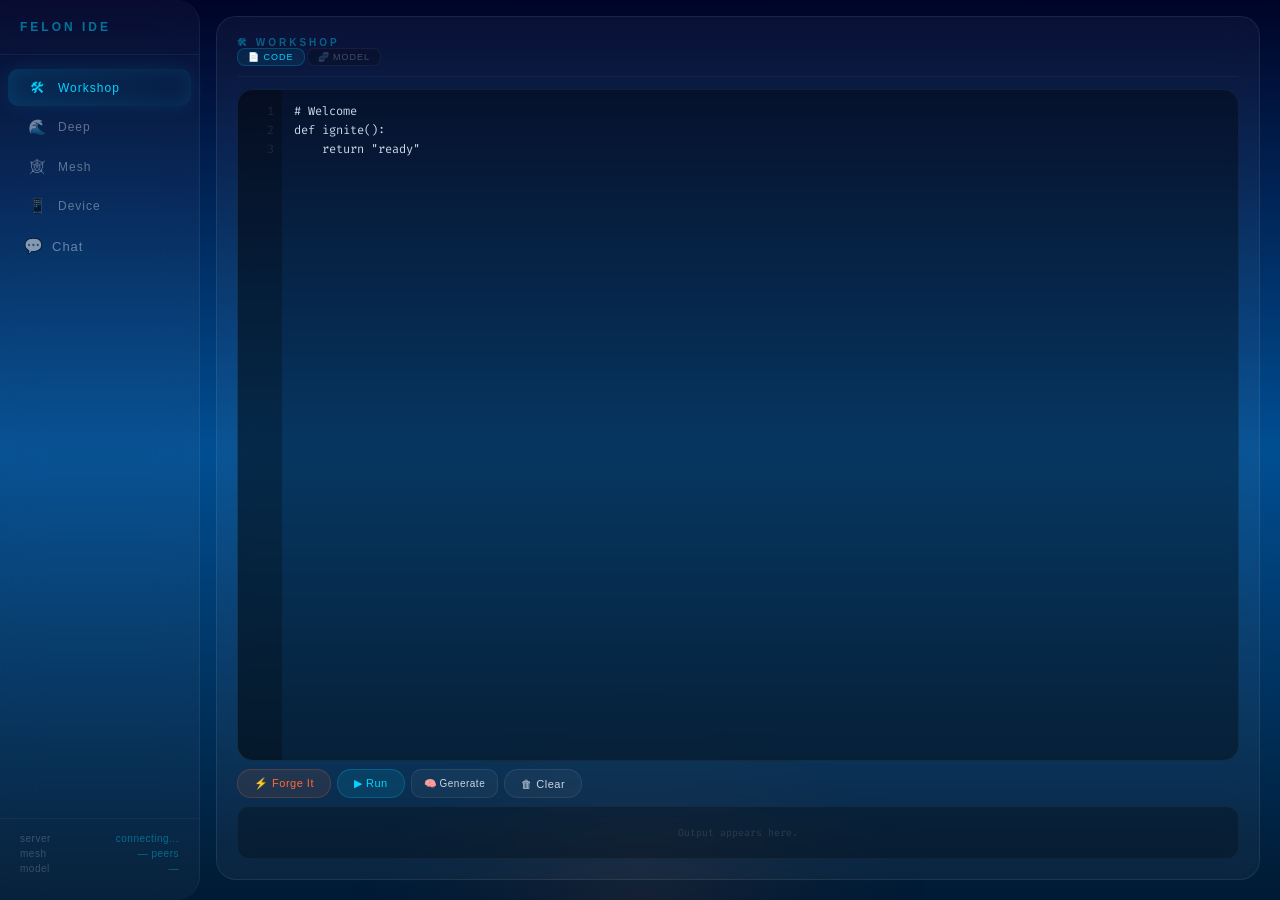
==== commit 06728fbb: "Add curriculum data generator, chat.html, Docker setup, FUNDING.yml, sidebar Chat link; update train" ====
--- a/index.html
+++ b/index.html
@@ -36,6 +36,9 @@
         <button class="sidebar-tab" data-panel="device">
             <span class="icon">&#x1F4F1;</span> <span>Device</span>
         </button>
+        <a href="/chat.html" class="sidebar-tab" style="text-decoration:none;display:flex;align-items:center;gap:8px;padding:10px 16px;color:rgba(200,214,229,0.5);font-size:13px;border:none;background:transparent;cursor:pointer;width:100%;">
+            <span class="icon">&#x1F4AC;</span> <span>Chat</span>
+        </a>
 
         <div class="sidebar-status">
             <div class="status-row"><span class="label">server</span><span class="value" id="sidebar-engine">connecting...</span></div>
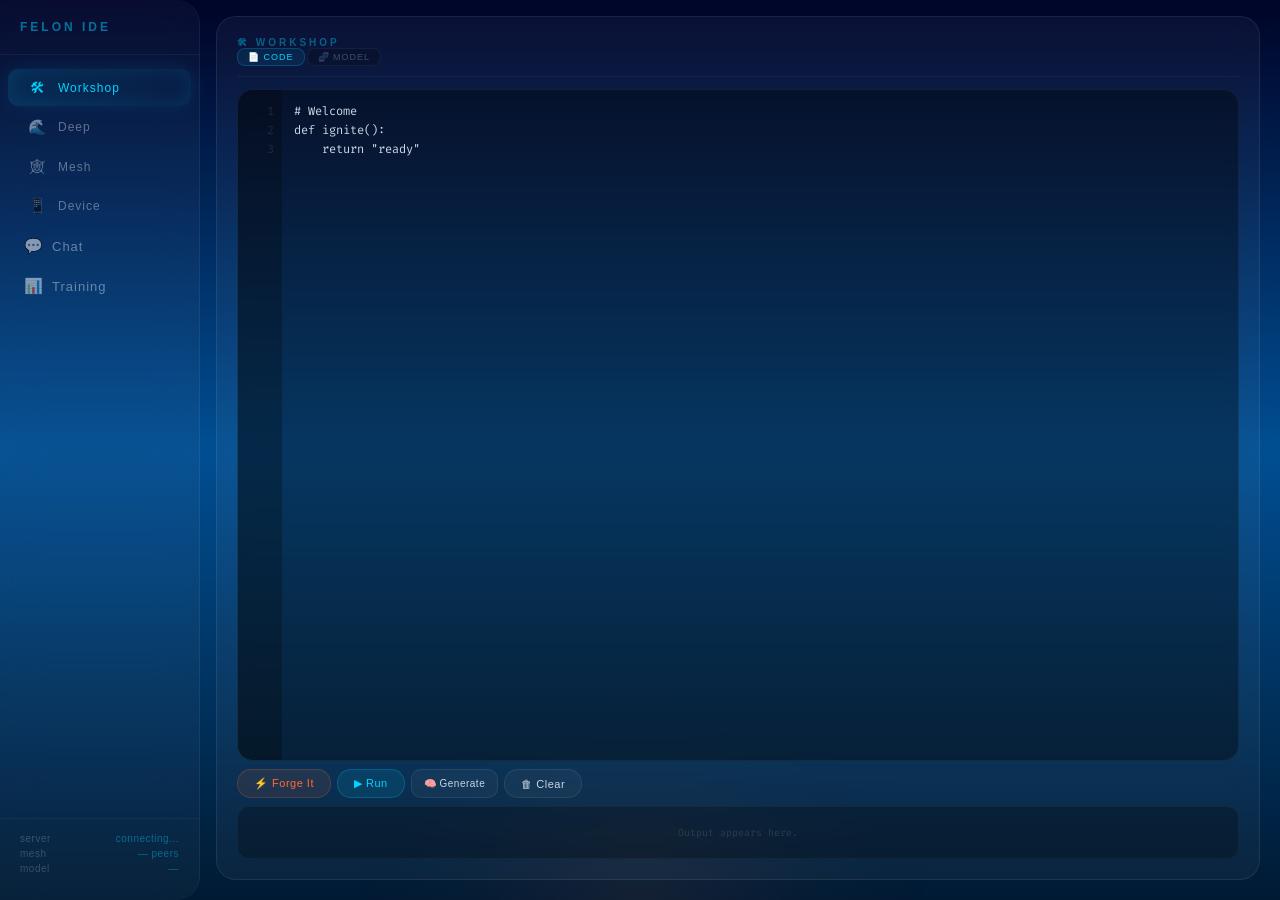
==== commit 1ae27075: "Add live training dashboard with charts, history tracker, /api/model/history endpoint; sidebar links" ====
--- a/index.html
+++ b/index.html
@@ -39,6 +39,9 @@
         <a href="/chat.html" class="sidebar-tab" style="text-decoration:none;display:flex;align-items:center;gap:8px;padding:10px 16px;color:rgba(200,214,229,0.5);font-size:13px;border:none;background:transparent;cursor:pointer;width:100%;">
             <span class="icon">&#x1F4AC;</span> <span>Chat</span>
         </a>
+        <a href="/dashboard.html" class="sidebar-tab" style="text-decoration:none;display:flex;align-items:center;gap:8px;padding:10px 16px;color:rgba(200,214,229,0.5);font-size:13px;border:none;background:transparent;cursor:pointer;width:100%;">
+            <span class="icon">&#x1F4CA;</span> <span>Training</span>
+        </a>
 
         <div class="sidebar-status">
             <div class="status-row"><span class="label">server</span><span class="value" id="sidebar-engine">connecting...</span></div>
